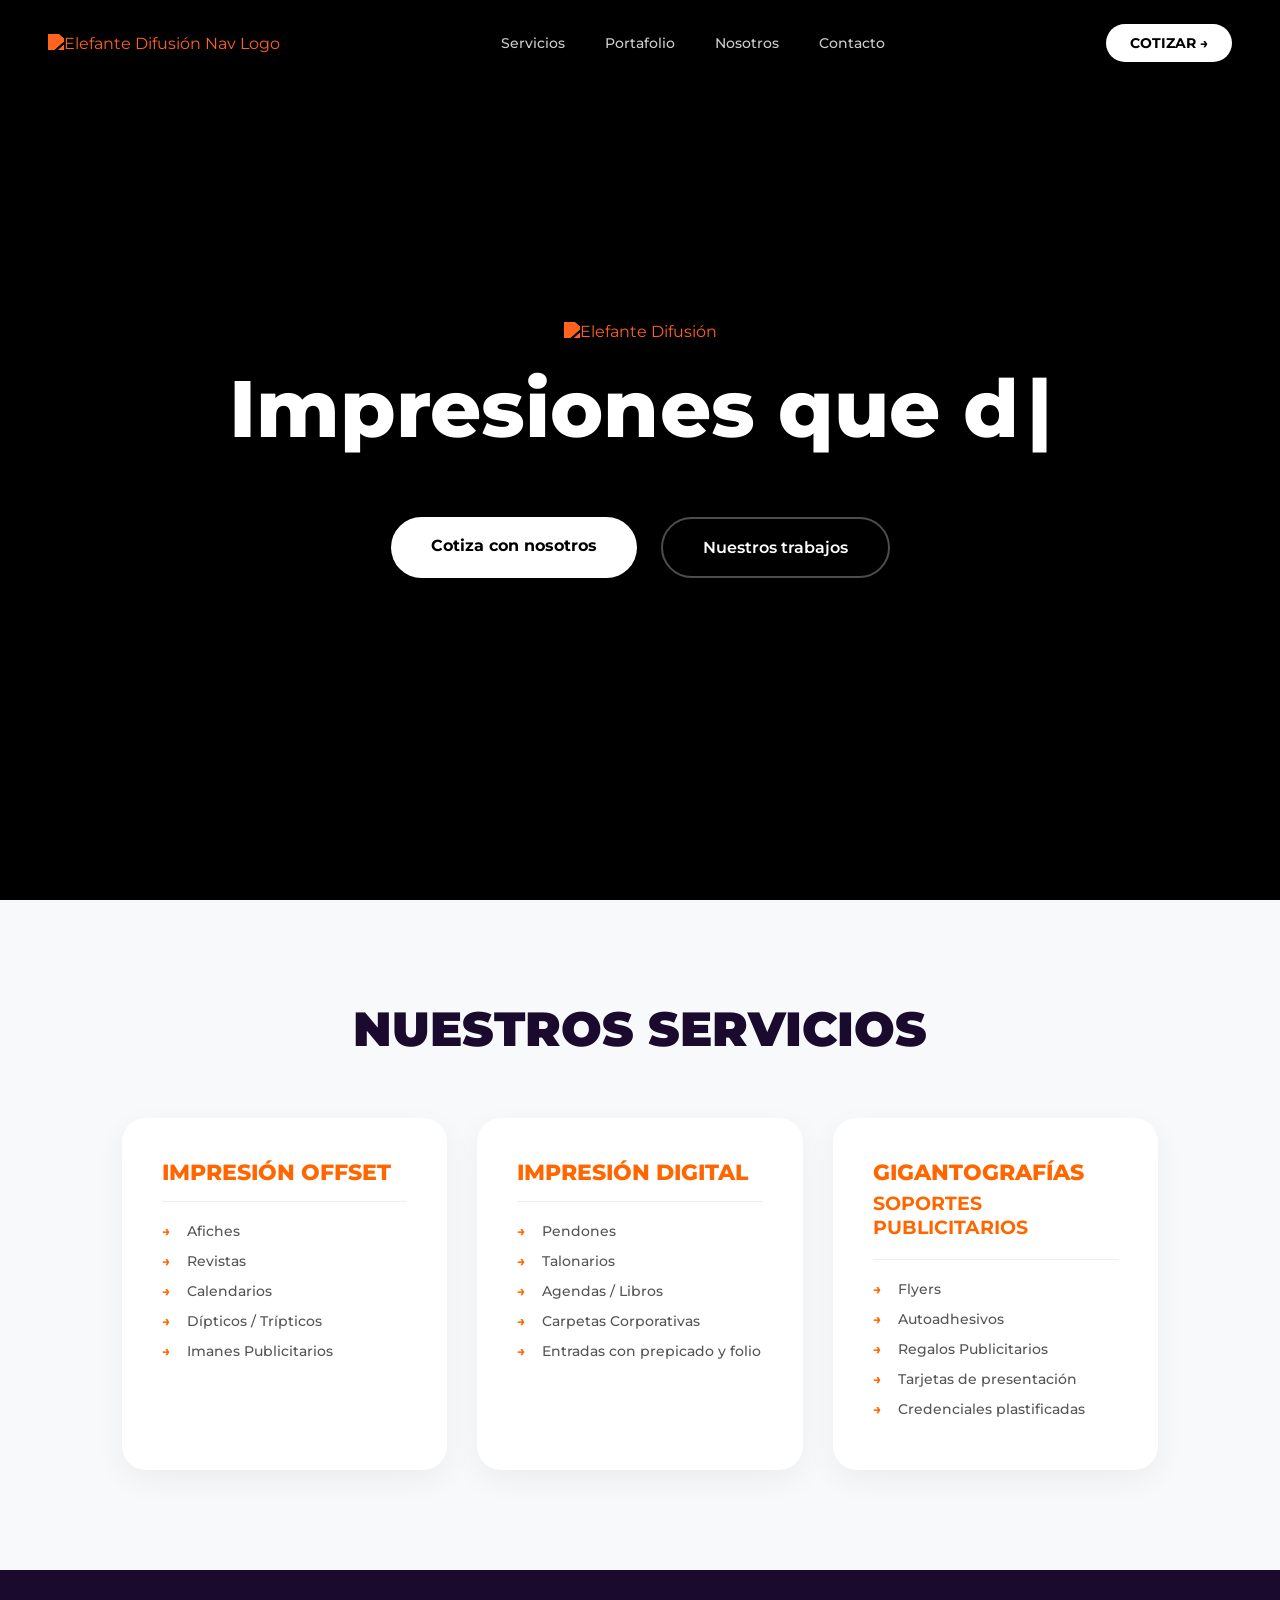
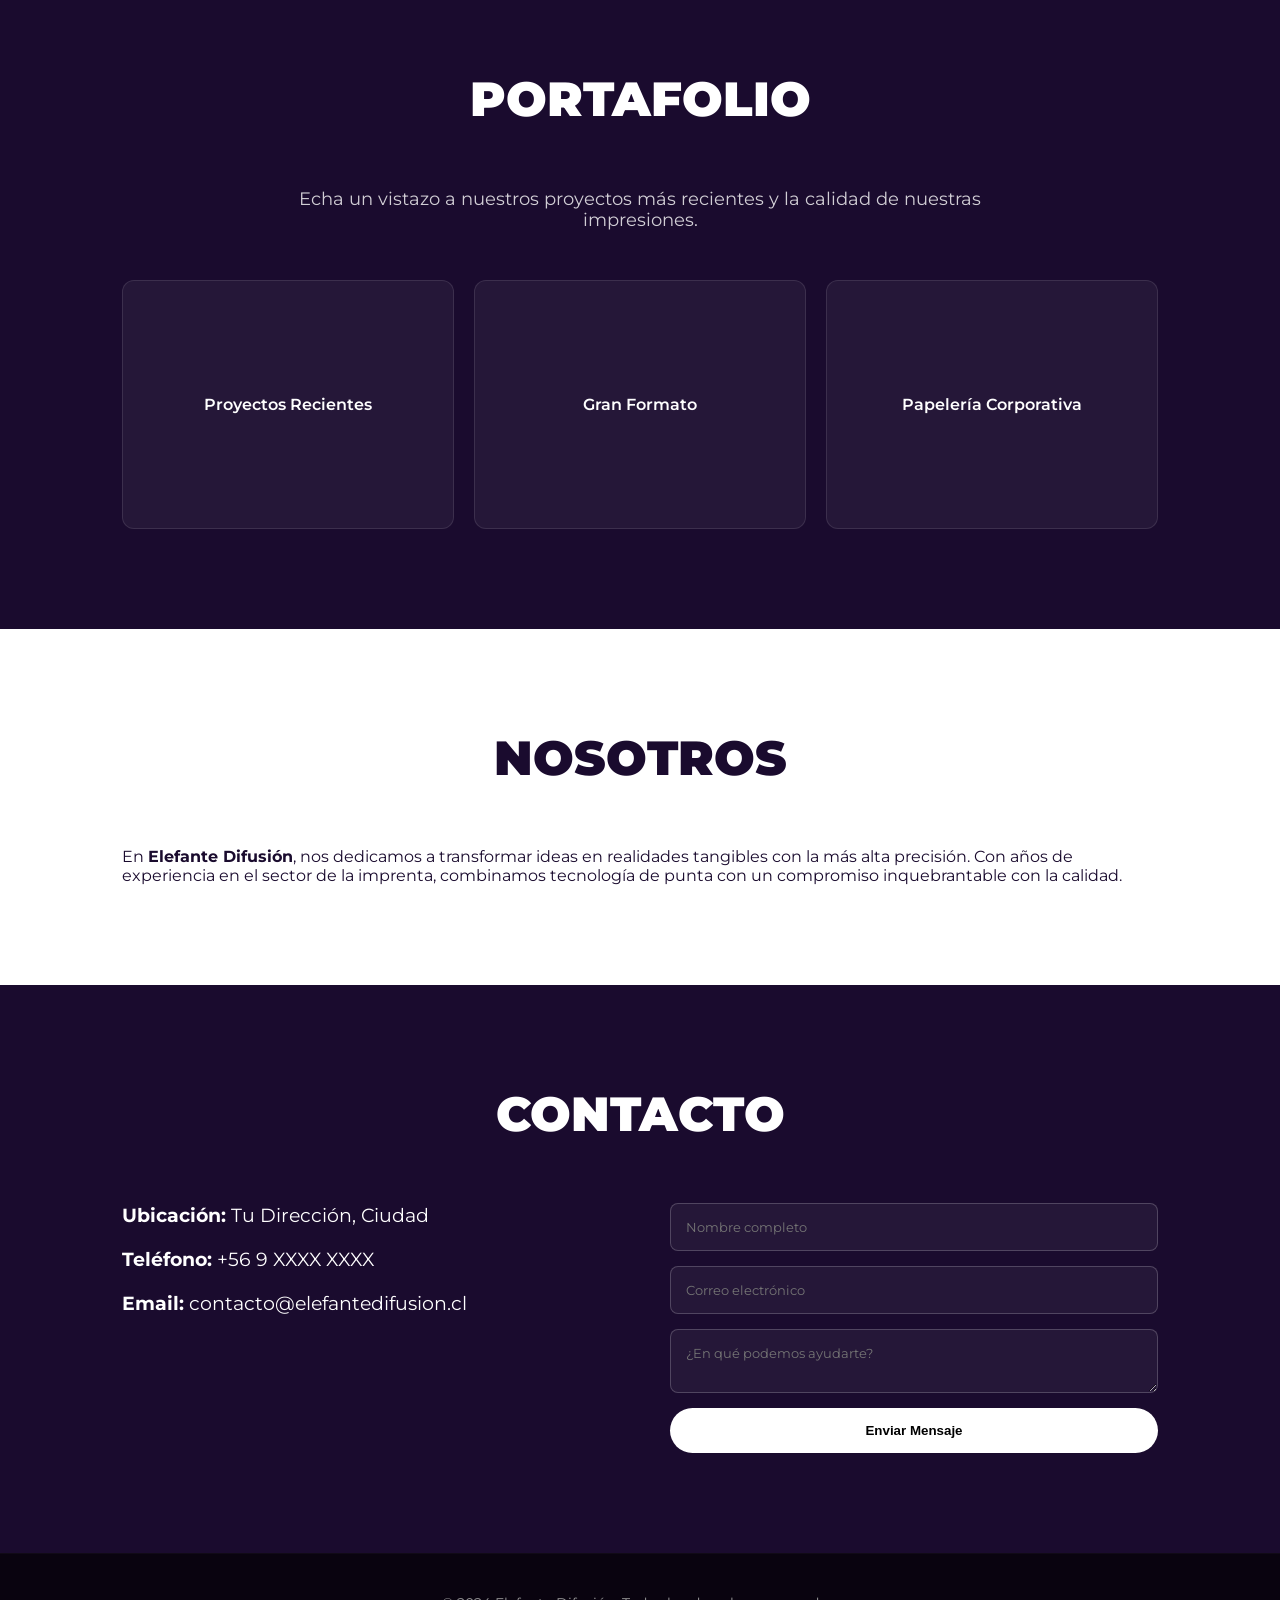
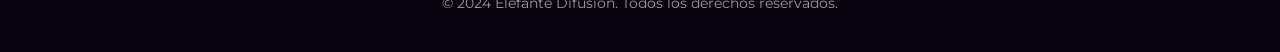
==== index.html @ 629cd7dd "Add files via upload" ====
<!DOCTYPE html>
<html lang="es">
<head>
    <meta charset="UTF-8">
    <meta name="viewport" content="width=device-width, initial-scale=1.0">
    <title>Elefante Difusión | Imprenta Premium</title>
    <link rel="stylesheet" href="style.css">
    <link rel="preconnect" href="https://fonts.googleapis.com">
    <link rel="preconnect" href="https://fonts.gstatic.com" crossorigin>
    <link href="https://fonts.googleapis.com/css2?family=Montserrat:wght@300;400;500;600;700;800;900&display=swap" rel="stylesheet">
</head>
<body>
    <canvas id="fluid-canvas"></canvas>

    <header>
        <nav>
            <div class="logo">
                <img src="https://i.imgur.com/DX9tgoC.png" alt="Elefante Difusión Nav Logo" class="nav-logo-img">
            </div>
            <div class="nav-links">
                <a href="#servicios">Servicios</a>
                <a href="#portafolio">Portafolio</a>
                <a href="#nosotros">Nosotros</a>
                <a href="#contacto">Contacto</a>
            </div>
            <a href="#contacto" class="nav-btn">Cotizar <span>→</span></a>
        </nav>
    </header>

    <main>
        <section class="hero">
            <div class="hero-logo-container">
               <img src="https://i.imgur.com/Iqdd3Nc.png" alt="Elefante Difusión" class="hero-logo-img">
            </div>
            <h1></h1><!-- Typewriter target -->
            
            <div class="hero-actions">
                <a href="#contacto" class="btn-primary">Cotiza con nosotros</a>
                <a href="#portafolio" class="btn-secondary">Nuestros trabajos</a>
            </div>
        </section>

        <section id="servicios" class="services-section">
            <div class="container">
                <h2 class="section-title">Nuestros Servicios</h2>
                <div class="services-grid">
                    <div class="service-col">
                        <h3>Impresión Offset</h3>
                        <ul class="sub-services">
                            <li>Afiches</li>
                            <li>Revistas</li>
                            <li>Calendarios</li>
                            <li>Dípticos / Trípticos</li>
                            <li>Imanes Publicitarios</li>
                        </ul>
                    </div>
                    <div class="service-col">
                        <h3>Impresión Digital</h3>
                        <ul class="sub-services">
                            <li>Pendones</li>
                            <li>Talonarios</li>
                            <li>Agendas / Libros</li>
                            <li>Carpetas Corporativas</li>
                            <li>Entradas con prepicado y folio</li>
                        </ul>
                    </div>
                    <div class="service-col">
                        <h3>Gigantografías</h3>
                        <div class="main-sub">Soportes publicitarios</div>
                        <ul class="sub-services">
                            <li>Flyers</li>
                            <li>Autoadhesivos</li>
                            <li>Regalos Publicitarios</li>
                            <li>Tarjetas de presentación</li>
                            <li>Credenciales plastificadas</li>
                        </ul>
                    </div>
                </div>
            </div>
        </section>

        <section id="portafolio" class="generic-section dark-section">
            <div class="container">
                <h2 class="section-title">Portafolio</h2>
                <p class="section-desc">Echa un vistazo a nuestros proyectos más recientes y la calidad de nuestras impresiones.</p>
                <div class="placeholder-grid">
                    <div class="image-box">Proyectos Recientes</div>
                    <div class="image-box">Gran Formato</div>
                    <div class="image-box">Papelería Corporativa</div>
                </div>
            </div>
        </section>

        <section id="nosotros" class="generic-section">
            <div class="container">
                <h2 class="section-title">Nosotros</h2>
                <div class="about-content">
                    <p>En <strong>Elefante Difusión</strong>, nos dedicamos a transformar ideas en realidades tangibles con la más alta precisión. Con años de experiencia en el sector de la imprenta, combinamos tecnología de punta con un compromiso inquebrantable con la calidad.</p>
                </div>
            </div>
        </section>

        <section id="contacto" class="generic-section dark-section">
            <div class="container">
                <h2 class="section-title">Contacto</h2>
                <div class="contact-grid">
                    <div class="contact-info">
                        <p><strong>Ubicación:</strong> Tu Dirección, Ciudad</p>
                        <p><strong>Teléfono:</strong> +56 9 XXXX XXXX</p>
                        <p><strong>Email:</strong> contacto@elefantedifusion.cl</p>
                    </div>
                    <form class="contact-form">
                        <input type="text" placeholder="Nombre completo">
                        <input type="email" placeholder="Correo electrónico">
                        <textarea placeholder="¿En qué podemos ayudarte?"></textarea>
                        <button type="submit" class="btn-primary">Enviar Mensaje</button>
                    </form>
                </div>
            </div>
        </section>
    </main>

    <footer>
        <div class="container">
            <p>&copy; 2024 Elefante Difusión. Todos los derechos reservados.</p>
        </div>
    </footer>

    <script src="https://cdnjs.cloudflare.com/ajax/libs/three.js/r128/three.min.js"></script>
    <script src="main.js"></script>
</body>
</html>
---- style.css ----
:root {
  --font-main: 'Montserrat', sans-serif;
  --primary-orange: #ff6600;
}

* {
  margin: 0;
  padding: 0;
  box-sizing: border-box;
}

html {
  scroll-behavior: smooth;
}

body {
  font-family: var(--font-main);
  background: #000000;
  color: #ffffff;
  overflow-x: hidden;
  position: relative;
}

/* Fluid Canvas */
#fluid-canvas {
  position: fixed;
  top: 0;
  left: 0;
  width: 100vw;
  height: 100vh;
  z-index: 0;
}

/* Header & Nav */
header {
  position: fixed;
  top: 0;
  width: 100%;
  z-index: 1000;
  transition: background-color 0.4s ease, backdrop-filter 0.4s ease;
}

header.scrolled {
  background: rgba(15, 5, 26, 0.7);
  backdrop-filter: blur(15px);
  border-bottom: 1px solid rgba(255, 255, 255, 0.1);
}

nav {
  display: flex;
  justify-content: space-between;
  align-items: center;
  padding: 1.5rem 3rem;
  max-width: 1400px;
  margin: 0 auto;
}

.nav-logo-img {
  height: 50px;
  width: auto;
  filter: invert(53%) sepia(91%) saturate(2465%) hue-rotate(345deg) brightness(101%) contrast(106%);
}

.nav-links {
  display: flex;
  gap: 2.5rem;
}

.nav-links a {
  text-decoration: none;
  color: rgba(255, 255, 255, 0.8);
  font-size: 0.9rem;
  font-weight: 500;
  transition: color 0.3s;
}

.nav-links a:hover {
  color: #ffffff;
}

.nav-btn {
  background-color: #ffffff;
  color: #000000;
  text-decoration: none;
  padding: 0.7rem 1.5rem;
  border-radius: 99px;
  font-weight: 700;
  font-size: 0.85rem;
  text-transform: uppercase;
}

/* Hero */
.hero {
  display: flex;
  flex-direction: column;
  align-items: center;
  justify-content: center;
  height: 100vh;
  text-align: center;
  padding: 0 1.5rem;
  position: relative;
  z-index: 10;
}

.hero-logo-container {
  margin-bottom: 1.5rem; /* Más pegado al texto */
}

.hero-logo-img {
  height: 100px; /* Más chico as requested */
  width: auto;
  /* Mismo filtro naranja que el navbar */
  filter: invert(53%) sepia(91%) saturate(2465%) hue-rotate(345deg) brightness(101%) contrast(106%);
}

.hero h1 {
  font-size: clamp(2.2rem, 7vw, 5rem);
  font-weight: 800;
  line-height: 1.1;
  margin-bottom: 4rem;
  max-width: 1000px;
  color: #ffffff;
}

.hero h1::after {
  content: '|';
  margin-left: 8px;
  color: #ffffff;
  animation: blink 0.7s infinite;
}

@keyframes blink {
  0%, 100% { opacity: 1; }
  50% { opacity: 0; }
}

.hero-actions {
  display: flex;
  gap: 1.5rem;
}

.btn-primary {
  background-color: #ffffff;
  color: #000000;
  text-decoration: none;
  padding: 1.2rem 2.5rem;
  border-radius: 99px;
  font-weight: 700;
  transition: transform 0.3s ease;
}

.btn-primary:hover {
  transform: translateY(-3px);
}

.btn-secondary {
  background-color: transparent;
  color: #ffffff;
  text-decoration: none;
  padding: 1.2rem 2.5rem;
  border-radius: 99px;
  font-weight: 600;
  border: 2px solid rgba(255, 255, 255, 0.3);
  transition: background-color 0.3s;
}

/* Services Section */
.services-section {
  position: relative;
  background-color: #f8f9fa;
  color: #1a0b2e;
  padding: 100px 0;
  z-index: 20;
}

.container {
  max-width: 1100px;
  margin: 0 auto;
  padding: 0 2rem;
}

.section-title {
  font-size: clamp(2rem, 5vw, 3rem);
  font-weight: 900;
  text-align: center;
  margin-bottom: 60px;
  text-transform: uppercase;
}

.services-grid {
  display: grid;
  grid-template-columns: repeat(3, 1fr);
  gap: 30px;
}

.service-col {
  background: white;
  padding: 40px;
  border-radius: 24px;
  box-shadow: 0 10px 30px rgba(0,0,0,0.05);
  transition: transform 0.3s ease;
}

.service-col h3 {
  font-size: 1.4rem;
  font-weight: 800;
  color: #ff6600;
  margin-bottom: 5px;
  text-transform: uppercase;
}

.main-sub {
  font-size: 1.2rem;
  font-weight: 700;
  color: #ff6600;
  margin-bottom: 20px;
  text-transform: uppercase;
}

.sub-services {
  list-style: none;
  margin-top: 15px;
  border-top: 1px solid #eee;
  padding-top: 20px;
}

.sub-services li {
  font-size: 0.9rem;
  font-weight: 500;
  margin-bottom: 12px;
  padding-left: 25px;
  position: relative;
  color: #555;
}

.sub-services li::before {
  content: '→';
  position: absolute;
  left: 0;
  color: #ff6600;
  font-weight: 700;
}

/* MEDIA QUERIES PARA CELULAR */
@media (max-width: 768px) {
  nav {
    flex-direction: column;
    padding: 1.5rem 1rem;
    gap: 1.5rem;
  }

  .nav-links {
    gap: 1rem;
    flex-wrap: wrap;
    justify-content: center;
  }

  .nav-links a {
    font-size: 0.8rem;
  }

  .nav-btn {
    display: none; /* Ocultamos el botón en móvil para limpiar el diseño centralizado */
  }

  .nav-logo-img {
    height: 60px; /* Logo más grande y centrado */
  }

  header.scrolled {
    padding-bottom: 1rem;
  }

  .hero-logo-img {
    height: 80px; /* Escalar logo en móvil */
  }

  .hero h1 {
    margin-bottom: 3rem;
  }

  .hero-actions {
    flex-direction: column;
    width: 100%;
    max-width: 300px;
    gap: 1rem;
  }

  .btn-primary, .btn-secondary {
    padding: 1rem;
    font-size: 0.9rem;
  }

  .services-grid {
    grid-template-columns: 1fr; /* Una sola columna en móvil */
    gap: 20px;
  }

  .service-col {
    padding: 30px 20px;
  }
}

/* Mas Estilos para Secciones Genericas */
.generic-section {
  padding: 100px 0;
  position: relative;
  z-index: 20;
  background-color: #ffffff;
  color: #1a0b2e;
}

.dark-section {
  background-color: #1a0b2e;
  color: #ffffff;
}

.dark-section .section-title {
  color: #ffffff;
}

.section-desc {
  text-align: center;
  max-width: 700px;
  margin: 0 auto 50px;
  font-size: 1.1rem;
  opacity: 0.8;
}

/* Portfolio Placeholder Grid */
.placeholder-grid {
  display: grid;
  grid-template-columns: repeat(3, 1fr);
  gap: 20px;
}

.image-box {
  aspect-ratio: 4/3;
  background: rgba(255, 255, 255, 0.05);
  border: 1px solid rgba(255, 255, 255, 0.1);
  display: flex;
  align-items: center;
  justify-content: center;
  border-radius: 12px;
  font-weight: 600;
  transition: background 0.3s;
}

.generic-section:not(.dark-section) .image-box {
  background: #f0f0f0;
  border-color: #ddd;
  color: #1a0b2e;
}

/* Contact Grid */
.contact-grid {
  display: grid;
  grid-template-columns: 1fr 1fr;
  gap: 60px;
  align-items: start;
}

.contact-info p {
  font-size: 1.2rem;
  margin-bottom: 20px;
}

.contact-form {
  display: flex;
  flex-direction: column;
  gap: 15px;
}

.contact-form input, 
.contact-form textarea {
  padding: 15px;
  border-radius: 8px;
  border: 1px solid rgba(255, 255, 255, 0.2);
  background: rgba(255, 255, 255, 0.05);
  color: white;
  font-family: var(--font-main);
}

.generic-section:not(.dark-section) .contact-form input,
.generic-section:not(.dark-section) .contact-form textarea {
  background: #fff;
  border-color: #ccc;
  color: #1a0b2e;
}

.contact-form button {
  padding: 15px;
  border: none;
  cursor: pointer;
}

/* Footer */
footer {
  background: #0f051a;
  padding: 40px 0;
  text-align: center;
  font-size: 0.9rem;
  opacity: 0.6;
  position: relative;
  z-index: 20;
  border-top: 1px solid rgba(255, 255, 255, 0.05);
}

/* Ajustes Responsive para nuevas secciones */
@media (max-width: 768px) {
  .contact-grid, .placeholder-grid {
    grid-template-columns: 1fr;
  }
}
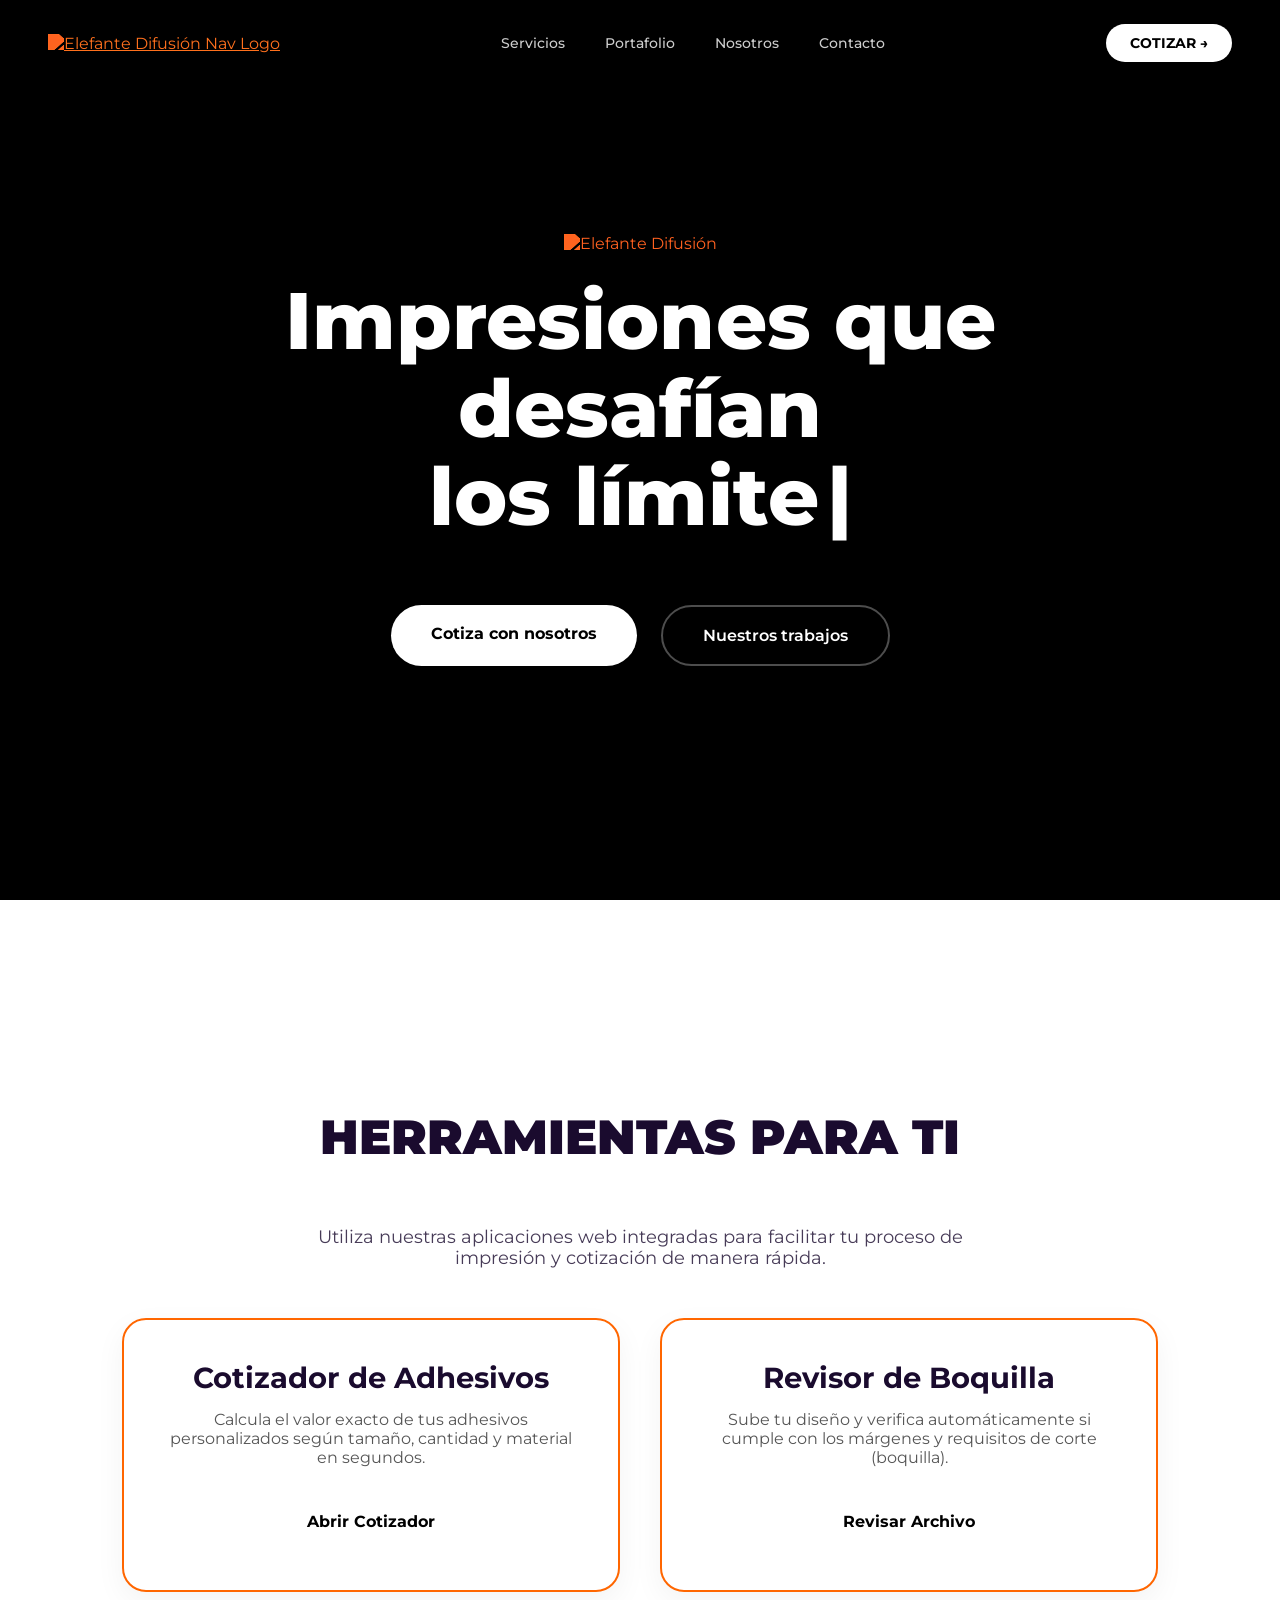
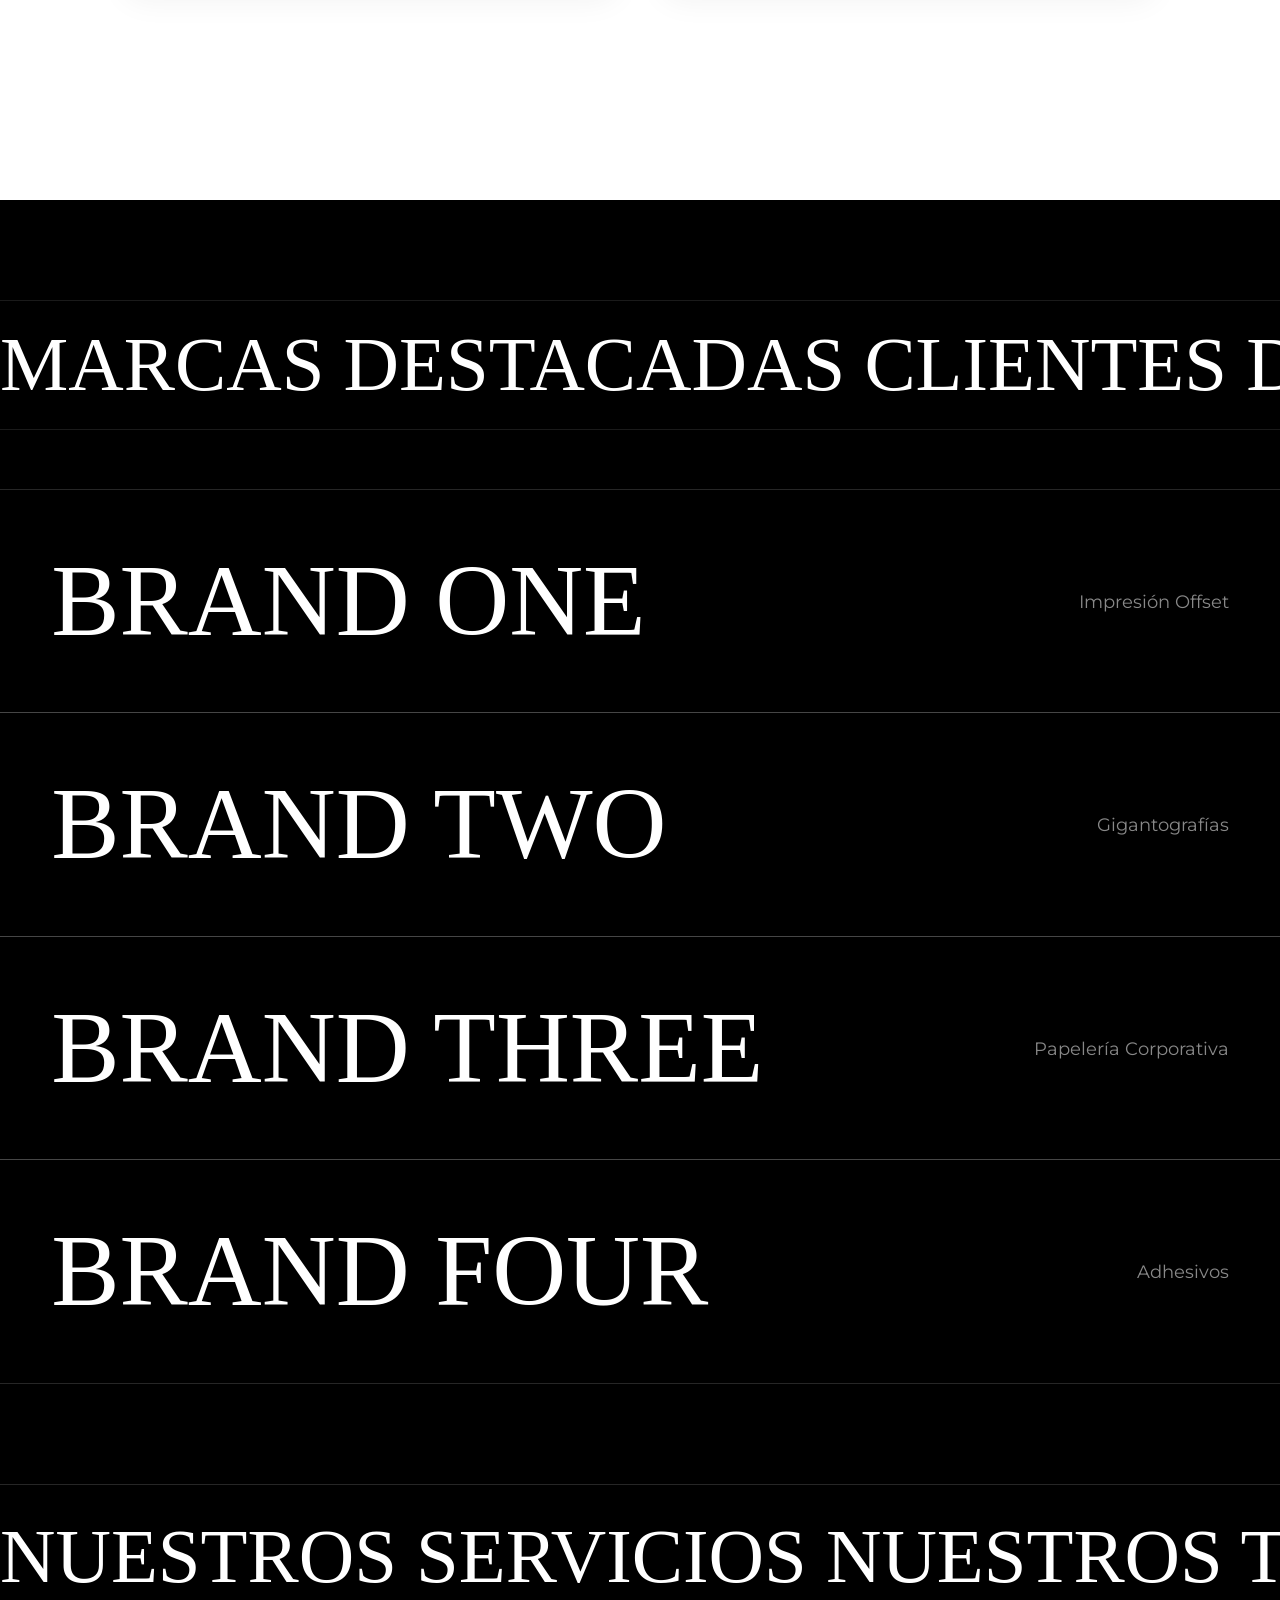
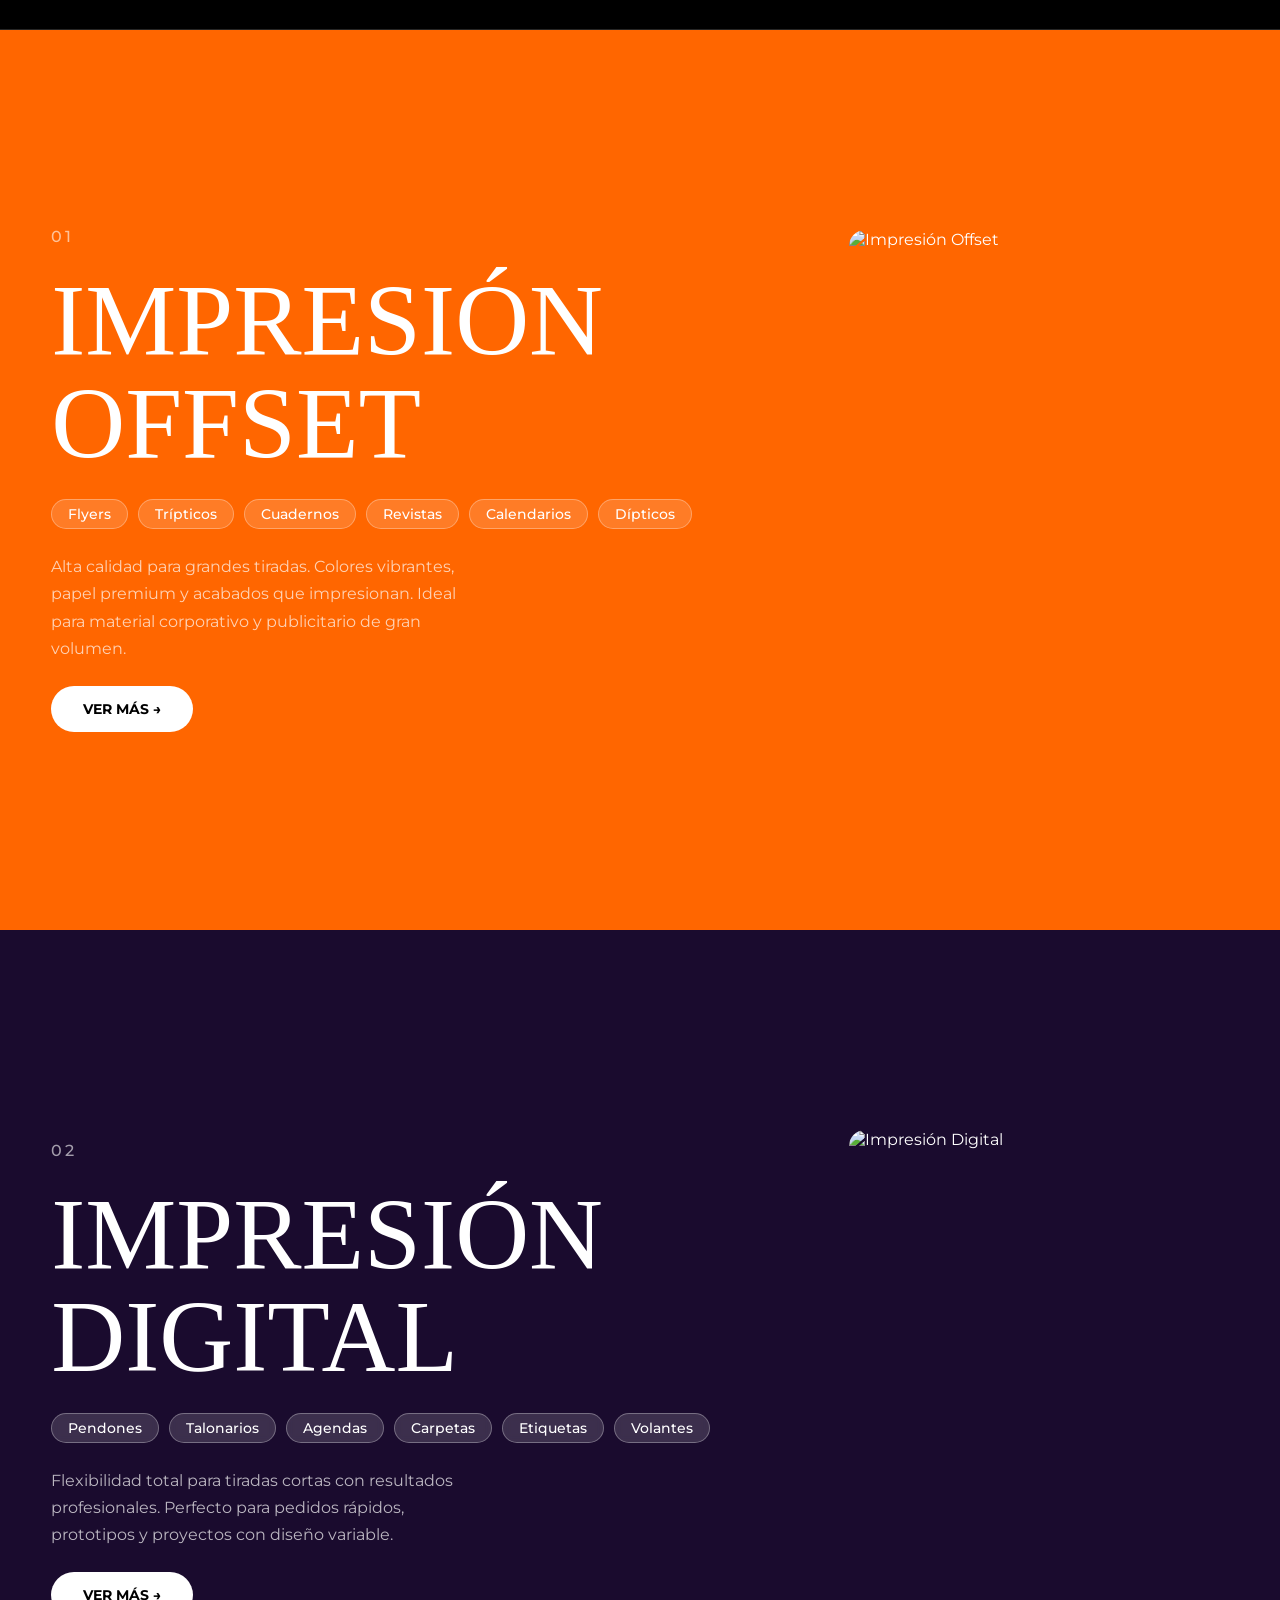
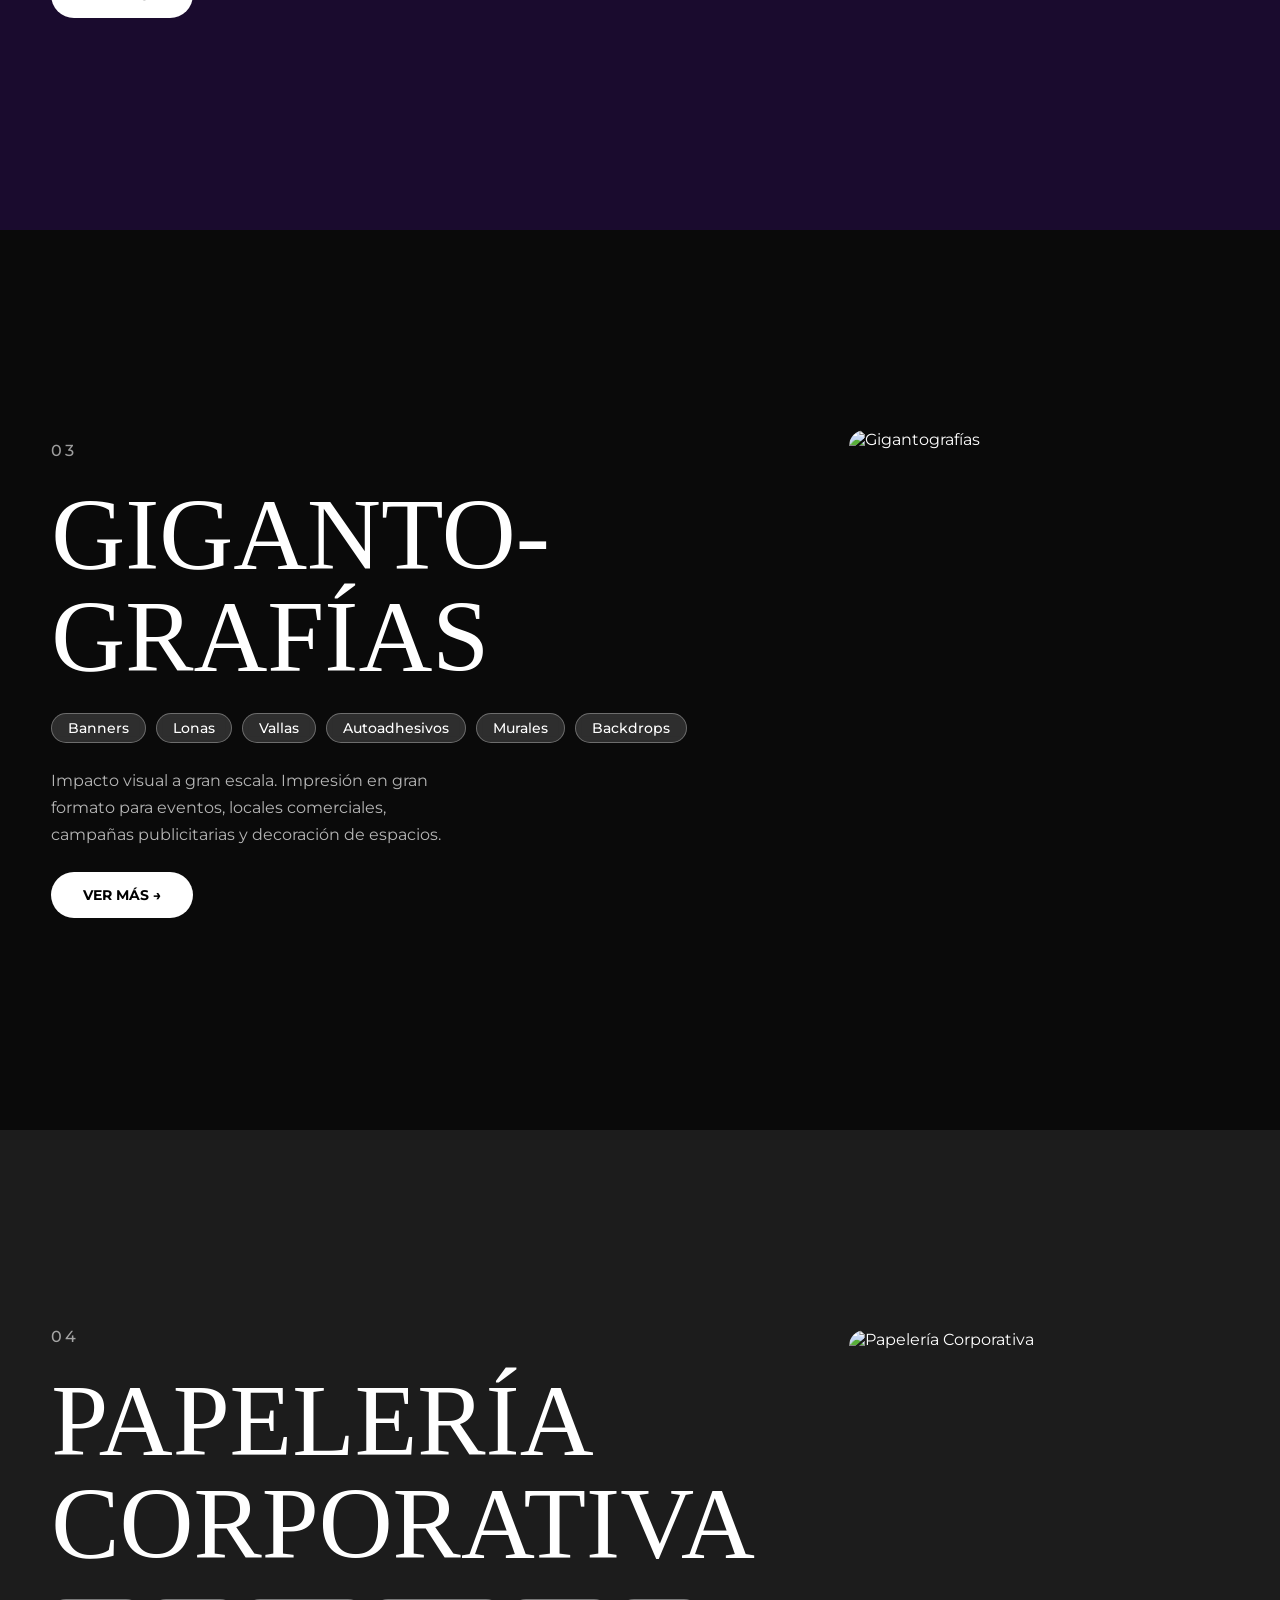
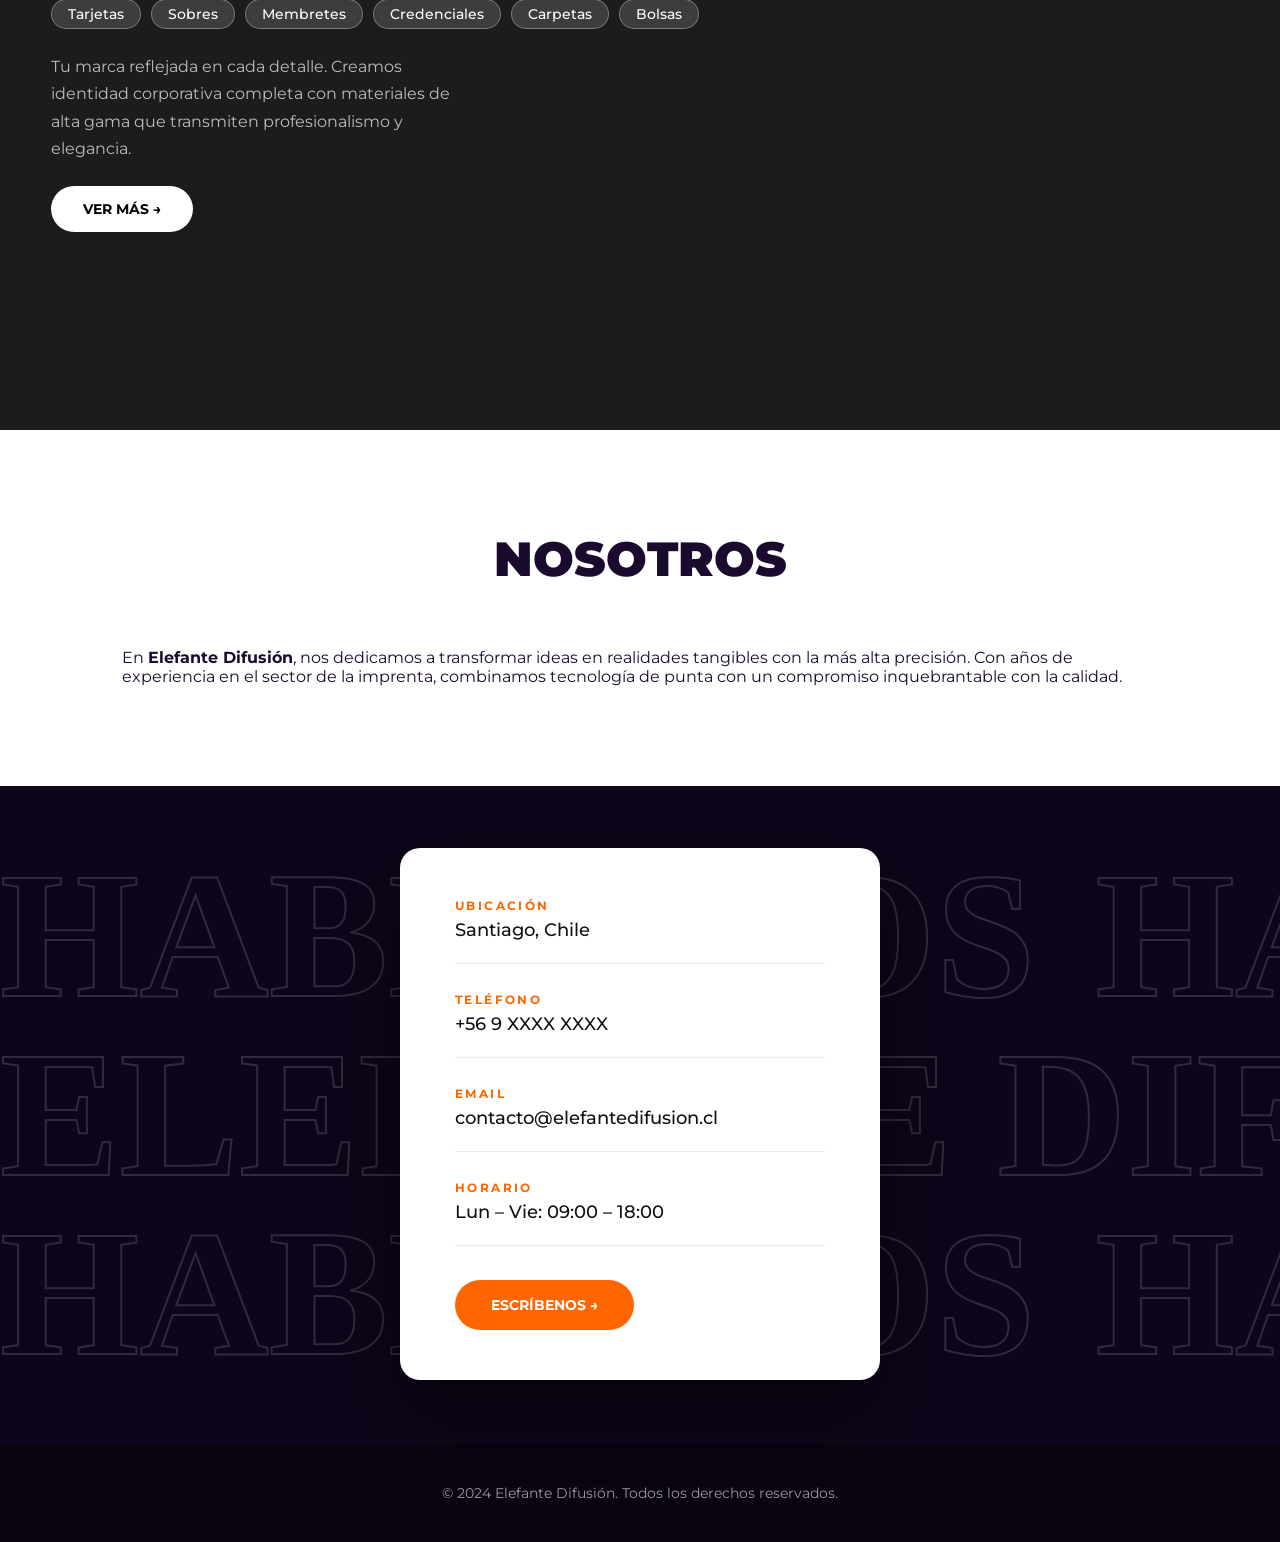
==== commit fed8a819: "Add files via upload" ====
--- a/index.html
+++ b/index.html
@@ -15,7 +15,9 @@
     <header>
         <nav>
             <div class="logo">
-                <img src="https://i.imgur.com/DX9tgoC.png" alt="Elefante Difusión Nav Logo" class="nav-logo-img">
+                <a href="#">
+                    <img src="https://i.imgur.com/DX9tgoC.png" alt="Elefante Difusión Nav Logo" class="nav-logo-img">
+                </a>
             </div>
             <div class="nav-links">
                 <a href="#servicios">Servicios</a>
@@ -36,61 +38,162 @@
             
             <div class="hero-actions">
                 <a href="#contacto" class="btn-primary">Cotiza con nosotros</a>
-                <a href="#portafolio" class="btn-secondary">Nuestros trabajos</a>
-            </div>
-        </section>
-
-        <section id="servicios" class="services-section">
+                <a href="#servicios" class="btn-secondary">Nuestros trabajos</a>
+            </div>
+        </section>
+
+        <section id="herramientas" class="generic-section">
             <div class="container">
-                <h2 class="section-title">Nuestros Servicios</h2>
-                <div class="services-grid">
-                    <div class="service-col">
-                        <h3>Impresión Offset</h3>
-                        <ul class="sub-services">
-                            <li>Afiches</li>
-                            <li>Revistas</li>
-                            <li>Calendarios</li>
-                            <li>Dípticos / Trípticos</li>
-                            <li>Imanes Publicitarios</li>
-                        </ul>
-                    </div>
-                    <div class="service-col">
-                        <h3>Impresión Digital</h3>
-                        <ul class="sub-services">
-                            <li>Pendones</li>
-                            <li>Talonarios</li>
-                            <li>Agendas / Libros</li>
-                            <li>Carpetas Corporativas</li>
-                            <li>Entradas con prepicado y folio</li>
-                        </ul>
-                    </div>
-                    <div class="service-col">
-                        <h3>Gigantografías</h3>
-                        <div class="main-sub">Soportes publicitarios</div>
-                        <ul class="sub-services">
-                            <li>Flyers</li>
-                            <li>Autoadhesivos</li>
-                            <li>Regalos Publicitarios</li>
-                            <li>Tarjetas de presentación</li>
-                            <li>Credenciales plastificadas</li>
-                        </ul>
-                    </div>
-                </div>
-            </div>
-        </section>
-
-        <section id="portafolio" class="generic-section dark-section">
-            <div class="container">
-                <h2 class="section-title">Portafolio</h2>
-                <p class="section-desc">Echa un vistazo a nuestros proyectos más recientes y la calidad de nuestras impresiones.</p>
-                <div class="placeholder-grid">
-                    <div class="image-box">Proyectos Recientes</div>
-                    <div class="image-box">Gran Formato</div>
-                    <div class="image-box">Papelería Corporativa</div>
-                </div>
-            </div>
-        </section>
-
+                <h2 class="section-title">Herramientas para ti</h2>
+                <p class="section-desc">Utiliza nuestras aplicaciones web integradas para facilitar tu proceso de impresión y cotización de manera rápida.</p>
+                <div class="services-grid" style="grid-template-columns: 1fr 1fr; gap: 40px;">
+                    <div class="service-col" style="display: flex; flex-direction: column; text-align: center; border: 2px solid var(--primary-orange); height: 100%;">
+                        <h3 style="font-size: 1.8rem; margin-bottom: 15px;">Cotizador de Adhesivos</h3>
+                        <p style="margin-bottom: 25px; color: #555;">Calcula el valor exacto de tus adhesivos personalizados según tamaño, cantidad y material en segundos.</p>
+                        <a href="cotizador.html" class="btn-primary" style="display: inline-block; margin-top: auto;">Abrir Cotizador</a>
+                    </div>
+                    <div class="service-col" style="display: flex; flex-direction: column; text-align: center; border: 2px solid var(--primary-orange); height: 100%;">
+                        <h3 style="font-size: 1.8rem; margin-bottom: 15px;">Revisor de Boquilla</h3>
+                        <p style="margin-bottom: 25px; color: #555;">Sube tu diseño y verifica automáticamente si cumple con los márgenes y requisitos de corte (boquilla).</p>
+                        <a href="boquilla.html" class="btn-primary" style="display: inline-block; margin-top: auto;">Revisar Archivo</a>
+                    </div>
+                </div>
+            </div>
+        </section>
+
+        <section id="clientes" class="clientes-section">
+            <div class="marquee-container">
+                <div class="marquee">
+                    <span>MARCAS DESTACADAS CLIENTES DESTACADOS MARCAS DESTACADAS CLIENTES DESTACADOS MARCAS DESTACADAS CLIENTES DESTACADOS </span>
+                    <span>MARCAS DESTACADAS CLIENTES DESTACADOS MARCAS DESTACADAS CLIENTES DESTACADOS MARCAS DESTACADAS CLIENTES DESTACADOS </span>
+                </div>
+            </div>
+            
+            <div class="clients-list">
+                <div class="client-item" data-img="https://images.unsplash.com/photo-1599305445671-ac291c95aaa9?ixlib=rb-4.0.3&auto=format&fit=crop&w=800&q=80">
+                    <div class="client-name">BRAND ONE</div>
+                    <div class="client-desc">Impresión Offset</div>
+                </div>
+                <div class="client-item" data-img="https://images.unsplash.com/photo-1561070791-2526d30994b5?ixlib=rb-4.0.3&auto=format&fit=crop&w=800&q=80">
+                    <div class="client-name">BRAND TWO</div>
+                    <div class="client-desc">Gigantografías</div>
+                </div>
+                <div class="client-item" data-img="https://images.unsplash.com/photo-1586281380349-632531db7ed4?ixlib=rb-4.0.3&auto=format&fit=crop&w=800&q=80">
+                    <div class="client-name">BRAND THREE</div>
+                    <div class="client-desc">Papelería Corporativa</div>
+                </div>
+                <div class="client-item" data-img="https://images.unsplash.com/photo-1542744173-8e7e53415bb0?ixlib=rb-4.0.3&auto=format&fit=crop&w=800&q=80">
+                    <div class="client-name">BRAND FOUR</div>
+                    <div class="client-desc">Adhesivos</div>
+                </div>
+            </div>
+            
+            <img class="hover-reveal-img" src="" alt="Client Reveal">
+        </section>
+
+        <!-- SERVICIOS: Tarjetas Apiladas -->
+        <section id="servicios" class="services-stack-section">
+            <!-- Marquee título igual que clientes -->
+            <div class="marquee-container services-marquee">
+                <div class="marquee">
+                    <span>NUESTROS SERVICIOS NUESTROS TRABAJOS NUESTROS SERVICIOS NUESTROS TRABAJOS NUESTROS SERVICIOS </span>
+                    <span>NUESTROS SERVICIOS NUESTROS TRABAJOS NUESTROS SERVICIOS NUESTROS TRABAJOS NUESTROS SERVICIOS </span>
+                </div>
+            </div>
+            <div class="cards-stack">
+
+                <div class="stack-card" style="background: #ff6600;">
+                    <div class="stack-card-inner">
+                        <div class="stack-card-content">
+                            <span class="stack-num">01</span>
+                            <h3 class="stack-name">Impresión<br>Offset</h3>
+                            <div class="stack-tags">
+                                <span>Flyers</span>
+                                <span>Trípticos</span>
+                                <span>Cuadernos</span>
+                                <span>Revistas</span>
+                                <span>Calendarios</span>
+                                <span>Dípticos</span>
+                            </div>
+                            <p class="stack-desc">Alta calidad para grandes tiradas. Colores vibrantes, papel premium y acabados que impresionan. Ideal para material corporativo y publicitario de gran volumen.</p>
+                            <a href="portafolio-offset.html" class="stack-btn">Ver más →</a>
+                        </div>
+                        <div class="stack-card-img">
+                            <img src="https://images.unsplash.com/photo-1558618666-fcd25c85cd64?w=600&q=80" alt="Impresión Offset">
+                        </div>
+                    </div>
+                </div>
+
+                <div class="stack-card" style="background: #1a0b2e;">
+                    <div class="stack-card-inner">
+                        <div class="stack-card-content">
+                            <span class="stack-num">02</span>
+                            <h3 class="stack-name">Impresión<br>Digital</h3>
+                            <div class="stack-tags">
+                                <span>Pendones</span>
+                                <span>Talonarios</span>
+                                <span>Agendas</span>
+                                <span>Carpetas</span>
+                                <span>Etiquetas</span>
+                                <span>Volantes</span>
+                            </div>
+                            <p class="stack-desc">Flexibilidad total para tiradas cortas con resultados profesionales. Perfecto para pedidos rápidos, prototipos y proyectos con diseño variable.</p>
+                            <a href="portafolio-digital.html" class="stack-btn">Ver más →</a>
+                        </div>
+                        <div class="stack-card-img">
+                            <img src="https://images.unsplash.com/photo-1586281380349-632531db7ed4?w=600&q=80" alt="Impresión Digital">
+                        </div>
+                    </div>
+                </div>
+
+                <div class="stack-card" style="background: #0a0a0a;">
+                    <div class="stack-card-inner">
+                        <div class="stack-card-content">
+                            <span class="stack-num">03</span>
+                            <h3 class="stack-name">Giganto&shy;grafías</h3>
+                            <div class="stack-tags">
+                                <span>Banners</span>
+                                <span>Lonas</span>
+                                <span>Vallas</span>
+                                <span>Autoadhesivos</span>
+                                <span>Murales</span>
+                                <span>Backdrops</span>
+                            </div>
+                            <p class="stack-desc">Impacto visual a gran escala. Impresión en gran formato para eventos, locales comerciales, campañas publicitarias y decoración de espacios.</p>
+                            <a href="portafolio-giganto.html" class="stack-btn">Ver más →</a>
+                        </div>
+                        <div class="stack-card-img">
+                            <img src="https://images.unsplash.com/photo-1542744173-8e7e53415bb0?w=600&q=80" alt="Gigantografías">
+                        </div>
+                    </div>
+                </div>
+
+                <div class="stack-card" style="background: #1c1c1c;">
+                    <div class="stack-card-inner">
+                        <div class="stack-card-content">
+                            <span class="stack-num">04</span>
+                            <h3 class="stack-name">Papelería<br>Corporativa</h3>
+                            <div class="stack-tags">
+                                <span>Tarjetas</span>
+                                <span>Sobres</span>
+                                <span>Membretes</span>
+                                <span>Credenciales</span>
+                                <span>Carpetas</span>
+                                <span>Bolsas</span>
+                            </div>
+                            <p class="stack-desc">Tu marca reflejada en cada detalle. Creamos identidad corporativa completa con materiales de alta gama que transmiten profesionalismo y elegancia.</p>
+                            <a href="portafolio-papeleria.html" class="stack-btn">Ver más →</a>
+                        </div>
+                        <div class="stack-card-img">
+                            <img src="https://images.unsplash.com/photo-1561070791-2526d30994b5?w=600&q=80" alt="Papelería Corporativa">
+                        </div>
+                    </div>
+                </div>
+
+            </div>
+        </section>
+
+        <!-- NOSOTROS -->
         <section id="nosotros" class="generic-section">
             <div class="container">
                 <h2 class="section-title">Nosotros</h2>
@@ -100,24 +203,54 @@
             </div>
         </section>
 
-        <section id="contacto" class="generic-section dark-section">
-            <div class="container">
-                <h2 class="section-title">Contacto</h2>
-                <div class="contact-grid">
-                    <div class="contact-info">
-                        <p><strong>Ubicación:</strong> Tu Dirección, Ciudad</p>
-                        <p><strong>Teléfono:</strong> +56 9 XXXX XXXX</p>
-                        <p><strong>Email:</strong> contacto@elefantedifusion.cl</p>
-                    </div>
-                    <form class="contact-form">
-                        <input type="text" placeholder="Nombre completo">
-                        <input type="email" placeholder="Correo electrónico">
-                        <textarea placeholder="¿En qué podemos ayudarte?"></textarea>
-                        <button type="submit" class="btn-primary">Enviar Mensaje</button>
-                    </form>
-                </div>
-            </div>
-        </section>
+        <!-- CONTACTO: Tarjeta flotante sobre texto gigante animado -->
+        <section id="contacto" class="contact-modern">
+            <div class="contact-marquee-wrapper">
+                <div class="contact-text-row" id="contact-row-1">
+                    <span>HABLEMOS</span>
+                    <span>HABLEMOS</span>
+                    <span>HABLEMOS</span>
+                    <span>HABLEMOS</span>
+                </div>
+                <div class="contact-text-row contact-text-row--reverse" id="contact-row-2">
+                    <span>ELEFANTE DIFUSIÓN</span>
+                    <span>ELEFANTE DIFUSIÓN</span>
+                    <span>ELEFANTE DIFUSIÓN</span>
+                    <span>ELEFANTE DIFUSIÓN</span>
+                </div>
+                <div class="contact-text-row" id="contact-row-3">
+                    <span>HABLEMOS</span>
+                    <span>HABLEMOS</span>
+                    <span>HABLEMOS</span>
+                    <span>HABLEMOS</span>
+                </div>
+
+                <!-- Tarjeta flotante centrada sobre el texto -->
+                <div class="contact-card-overlay">
+                    <div class="contact-info-vertical">
+                        <div class="contact-item">
+                            <span class="contact-label">Ubicación</span>
+                            <span class="contact-value">Santiago, Chile</span>
+                        </div>
+                        <div class="contact-item">
+                            <span class="contact-label">Teléfono</span>
+                            <span class="contact-value">+56 9 XXXX XXXX</span>
+                        </div>
+                        <div class="contact-item">
+                            <span class="contact-label">Email</span>
+                            <span class="contact-value">contacto@elefantedifusion.cl</span>
+                        </div>
+                        <div class="contact-item">
+                            <span class="contact-label">Horario</span>
+                            <span class="contact-value">Lun – Vie: 09:00 – 18:00</span>
+                        </div>
+                        <a href="mailto:contacto@elefantedifusion.cl" class="contact-cta">Escríbenos →</a>
+                    </div>
+                </div>
+            </div>
+        </section>
+
+
     </main>
 
     <footer>
--- a/style.css
+++ b/style.css
@@ -164,29 +164,366 @@
   transition: background-color 0.3s;
 }
 
-/* Services Section */
-.services-section {
-  position: relative;
-  background-color: #f8f9fa;
-  color: #1a0b2e;
+/* --- Clientes Section (Marquee + Mouse Track) --- */
+.clientes-section {
+  position: relative;
+  background-color: #000;
   padding: 100px 0;
+  overflow: hidden;
+  color: white;
+}
+
+.marquee-container {
+  width: 100%;
+  overflow: hidden;
+  white-space: nowrap;
+  padding: 20px 0;
+  border-top: 1px solid rgba(255, 255, 255, 0.1);
+  border-bottom: 1px solid rgba(255, 255, 255, 0.1);
+}
+
+.marquee {
+  display: inline-block;
+  animation: marquee 30s linear infinite;
+}
+
+.marquee span {
+  font-size: clamp(3rem, 6vw, 6rem);
+  font-family: serif; /* Misma tipografía que las marcas de abajo */
+  font-weight: 400;
+  text-transform: uppercase;
+  color: #ffffff; /* Letra rellena (no transparente) */
+  padding-right: 20px;
+}
+
+@keyframes marquee {
+  0% { transform: translateX(0); }
+  100% { transform: translateX(-50%); }
+}
+
+.clients-list {
+  width: 100%;
+  margin: 60px 0 0;
+  display: flex;
+  flex-direction: column;
+}
+
+.client-item {
+  display: flex;
+  justify-content: space-between;
+  align-items: center;
+  padding: 60px 4%; /* Apegado a la orilla con margen responsivo */
+  border-top: 1px solid rgba(255, 255, 255, 0.15); /* Línea superior */
+  border-bottom: 1px solid rgba(255, 255, 255, 0.15); /* Línea inferior */
+  margin-top: -1px; /* Para superponer bordes dobles */
+  cursor: pointer;
+  position: relative;
+  z-index: 2;
+  overflow: hidden; /* Necesario para que el fondo no se salga */
+}
+
+/* Efecto de llenado de fondo de abajo hacia arriba */
+.client-item::before {
+  content: "";
+  position: absolute;
+  bottom: 0;
+  left: 0;
+  width: 100%;
+  height: 0;
+  background-color: #ffffff; /* Color que se llena (blanco) */
+  z-index: -1;
+  transition: height 0.5s cubic-bezier(0.19, 1, 0.22, 1);
+}
+
+.client-item:hover::before {
+  height: 100%;
+}
+
+.client-name {
+  font-size: clamp(3rem, 8vw, 7rem);
+  font-family: serif; /* Para darle el toque de revista elegante como en la foto */
+  font-weight: 400;
+  text-transform: uppercase;
+  color: #ffffff;
+  transition: color 0.4s ease;
+  line-height: 1;
+}
+
+.client-desc {
+  font-size: 1.1rem;
+  color: #888;
+  text-align: right;
+  transition: color 0.4s ease;
+  display: flex;
+  flex-direction: column;
+  gap: 5px;
+}
+
+.client-item:hover .client-name {
+  color: #000000; /* Al llenarse de blanco, el texto se vuelve negro */
+}
+
+.client-item:hover .client-desc {
+  color: #000000;
+}
+
+.hover-reveal-img {
+  position: fixed;
+  top: 0;
+  left: 0;
+  width: 350px;
+  height: 250px;
+  object-fit: cover;
+  border-radius: 10px;
+  pointer-events: none;
+  opacity: 0;
+  transform: translate(-50%, -50%) scale(0.8);
+  transition: opacity 0.3s ease, transform 0.3s ease;
+  z-index: 10;
+  box-shadow: 0 20px 40px rgba(0,0,0,0.5);
+}
+
+.hover-reveal-img.visible {
+  opacity: 1;
+  transform: translate(-50%, -50%) scale(1);
+}
+
+/* --- Services Stack Cards (EasySeller Style) --- */
+.services-stack-section {
+  position: relative;
   z-index: 20;
-}
-
-.container {
-  max-width: 1100px;
-  margin: 0 auto;
-  padding: 0 2rem;
-}
-
-.section-title {
-  font-size: clamp(2rem, 5vw, 3rem);
+  background: #000;
+}
+
+/* Marquee específico de servicios */
+.services-marquee {
+  background: #000;
+  border-top: 1px solid rgba(255,255,255,0.15);
+  border-bottom: 1px solid rgba(255,255,255,0.15);
+  padding: 28px 0;
+}
+
+.services-marquee .marquee span {
+  color: #ffffff;
+  -webkit-text-stroke: 0;
+  font-family: serif;
+  font-weight: 400;
+}
+
+.cards-stack {
+  position: relative;
+}
+
+.stack-card {
+  position: sticky;
+  top: 0;
+  height: 100vh;
+  display: flex;
+  align-items: center;
+  overflow: hidden;
+  z-index: 1;
+}
+
+.stack-card:nth-child(1) { z-index: 1; }
+.stack-card:nth-child(2) { z-index: 2; }
+.stack-card:nth-child(3) { z-index: 3; }
+.stack-card:nth-child(4) { z-index: 4; }
+
+.stack-card-inner {
+  width: 100%;
+  height: 100%;
+  display: flex;
+  align-items: center;
+  padding: 0 4%;
+  gap: 5%;
+}
+
+.stack-card-content {
+  flex: 1;
+  display: flex;
+  flex-direction: column;
+  gap: 24px;
+  color: #fff;
+}
+
+.stack-num {
+  font-size: 1rem;
+  font-weight: 500;
+  opacity: 0.6;
+  letter-spacing: 0.2em;
+}
+
+.stack-name {
+  font-family: serif;
+  font-size: clamp(3.5rem, 8vw, 7rem);
+  font-weight: 400;
+  line-height: 1;
+  text-transform: uppercase;
+  color: #fff;
+  margin: 0;
+}
+
+.stack-tags {
+  display: flex;
+  flex-wrap: wrap;
+  gap: 10px;
+}
+
+.stack-tags span {
+  background: rgba(255,255,255,0.15);
+  border: 1px solid rgba(255,255,255,0.3);
+  color: #fff;
+  padding: 6px 16px;
+  border-radius: 99px;
+  font-size: 0.85rem;
+  font-weight: 500;
+  backdrop-filter: blur(4px);
+}
+
+.stack-desc {
+  font-size: 1rem;
+  line-height: 1.7;
+  color: rgba(255,255,255,0.7);
+  max-width: 420px;
+}
+
+.stack-btn {
+  display: inline-block;
+  background: #fff;
+  color: #000;
+  text-decoration: none;
+  padding: 14px 32px;
+  border-radius: 99px;
+  font-weight: 700;
+  font-size: 0.9rem;
+  text-transform: uppercase;
+  transition: transform 0.3s ease, background 0.3s ease;
+  align-self: flex-start;
+}
+
+.stack-btn:hover {
+  transform: translateY(-3px);
+  background: #ff6600;
+  color: #fff;
+}
+
+.stack-card-img {
+  width: 380px;
+  height: 500px;
+  flex-shrink: 0;
+  border-radius: 16px;
+  overflow: hidden;
+}
+
+.stack-card-img img {
+  width: 100%;
+  height: 100%;
+  object-fit: cover;
+}
+
+/* --- Contact Modern (HABLEMOS + tarjeta flotante) --- */
+.contact-modern {
+  position: relative;
+  z-index: 20;
+  background: #0f051a;
+  color: #fff;
+  overflow: hidden;
+}
+
+.contact-marquee-wrapper {
+  position: relative;
+  display: flex;
+  flex-direction: column;
+  gap: 0;
+  overflow: hidden;
+  padding: 60px 0;
+}
+
+.contact-text-row {
+  display: flex;
+  white-space: nowrap;
+  will-change: transform;
+  transition: transform 0.1s linear;
+}
+
+.contact-text-row span {
+  font-family: serif;
+  font-size: clamp(5rem, 14vw, 14rem);
   font-weight: 900;
-  text-align: center;
-  margin-bottom: 60px;
-  text-transform: uppercase;
-}
-
+  text-transform: uppercase;
+  color: transparent;
+  -webkit-text-stroke: 2px rgba(255,255,255,0.15);
+  padding-right: 60px;
+  line-height: 1;
+  user-select: none;
+}
+
+/* Tarjeta blanca flotante centrada */
+.contact-card-overlay {
+  position: absolute;
+  top: 50%;
+  left: 50%;
+  transform: translate(-50%, -50%);
+  background: #ffffff;
+  border-radius: 20px;
+  padding: 50px 55px;
+  width: 90%;
+  max-width: 480px;
+  z-index: 10;
+  box-shadow: 0 40px 80px rgba(0,0,0,0.5);
+}
+
+.contact-info-vertical {
+  display: flex;
+  flex-direction: column;
+  gap: 28px;
+}
+
+.contact-item {
+  display: flex;
+  flex-direction: column;
+  gap: 5px;
+  border-bottom: 1px solid rgba(0,0,0,0.08);
+  padding-bottom: 22px;
+}
+
+.contact-label {
+  font-size: 0.75rem;
+  font-weight: 700;
+  letter-spacing: 0.2em;
+  text-transform: uppercase;
+  color: var(--primary-orange);
+}
+
+.contact-value {
+  font-size: 1.15rem;
+  font-weight: 500;
+  color: #111;
+}
+
+.contact-cta {
+  display: inline-block;
+  background: var(--primary-orange);
+  color: #fff;
+  text-decoration: none;
+  padding: 16px 36px;
+  border-radius: 99px;
+  font-weight: 700;
+  font-size: 0.9rem;
+  text-transform: uppercase;
+  transition: transform 0.3s ease, background 0.3s ease;
+  align-self: flex-start;
+  margin-top: 6px;
+}
+
+.contact-cta:hover {
+  transform: translateY(-3px);
+  background: #cc5200;
+}
+
+
+
+/* --- Herramientas Grid (Restaurado) --- */
 .services-grid {
   display: grid;
   grid-template-columns: repeat(3, 1fr);
@@ -201,46 +538,6 @@
   transition: transform 0.3s ease;
 }
 
-.service-col h3 {
-  font-size: 1.4rem;
-  font-weight: 800;
-  color: #ff6600;
-  margin-bottom: 5px;
-  text-transform: uppercase;
-}
-
-.main-sub {
-  font-size: 1.2rem;
-  font-weight: 700;
-  color: #ff6600;
-  margin-bottom: 20px;
-  text-transform: uppercase;
-}
-
-.sub-services {
-  list-style: none;
-  margin-top: 15px;
-  border-top: 1px solid #eee;
-  padding-top: 20px;
-}
-
-.sub-services li {
-  font-size: 0.9rem;
-  font-weight: 500;
-  margin-bottom: 12px;
-  padding-left: 25px;
-  position: relative;
-  color: #555;
-}
-
-.sub-services li::before {
-  content: '→';
-  position: absolute;
-  left: 0;
-  color: #ff6600;
-  font-weight: 700;
-}
-
 /* MEDIA QUERIES PARA CELULAR */
 @media (max-width: 768px) {
   nav {
@@ -301,6 +598,20 @@
   }
 }
 
+.container {
+  max-width: 1100px;
+  margin: 0 auto;
+  padding: 0 2rem;
+}
+
+.section-title {
+  font-size: clamp(2rem, 5vw, 3rem);
+  font-weight: 900;
+  text-align: center;
+  margin-bottom: 60px;
+  text-transform: uppercase;
+}
+
 /* Mas Estilos para Secciones Genericas */
 .generic-section {
   padding: 100px 0;
@@ -308,6 +619,13 @@
   z-index: 20;
   background-color: #ffffff;
   color: #1a0b2e;
+}
+
+#herramientas {
+  min-height: 100vh;
+  display: flex;
+  flex-direction: column;
+  justify-content: center;
 }
 
 .dark-section {
